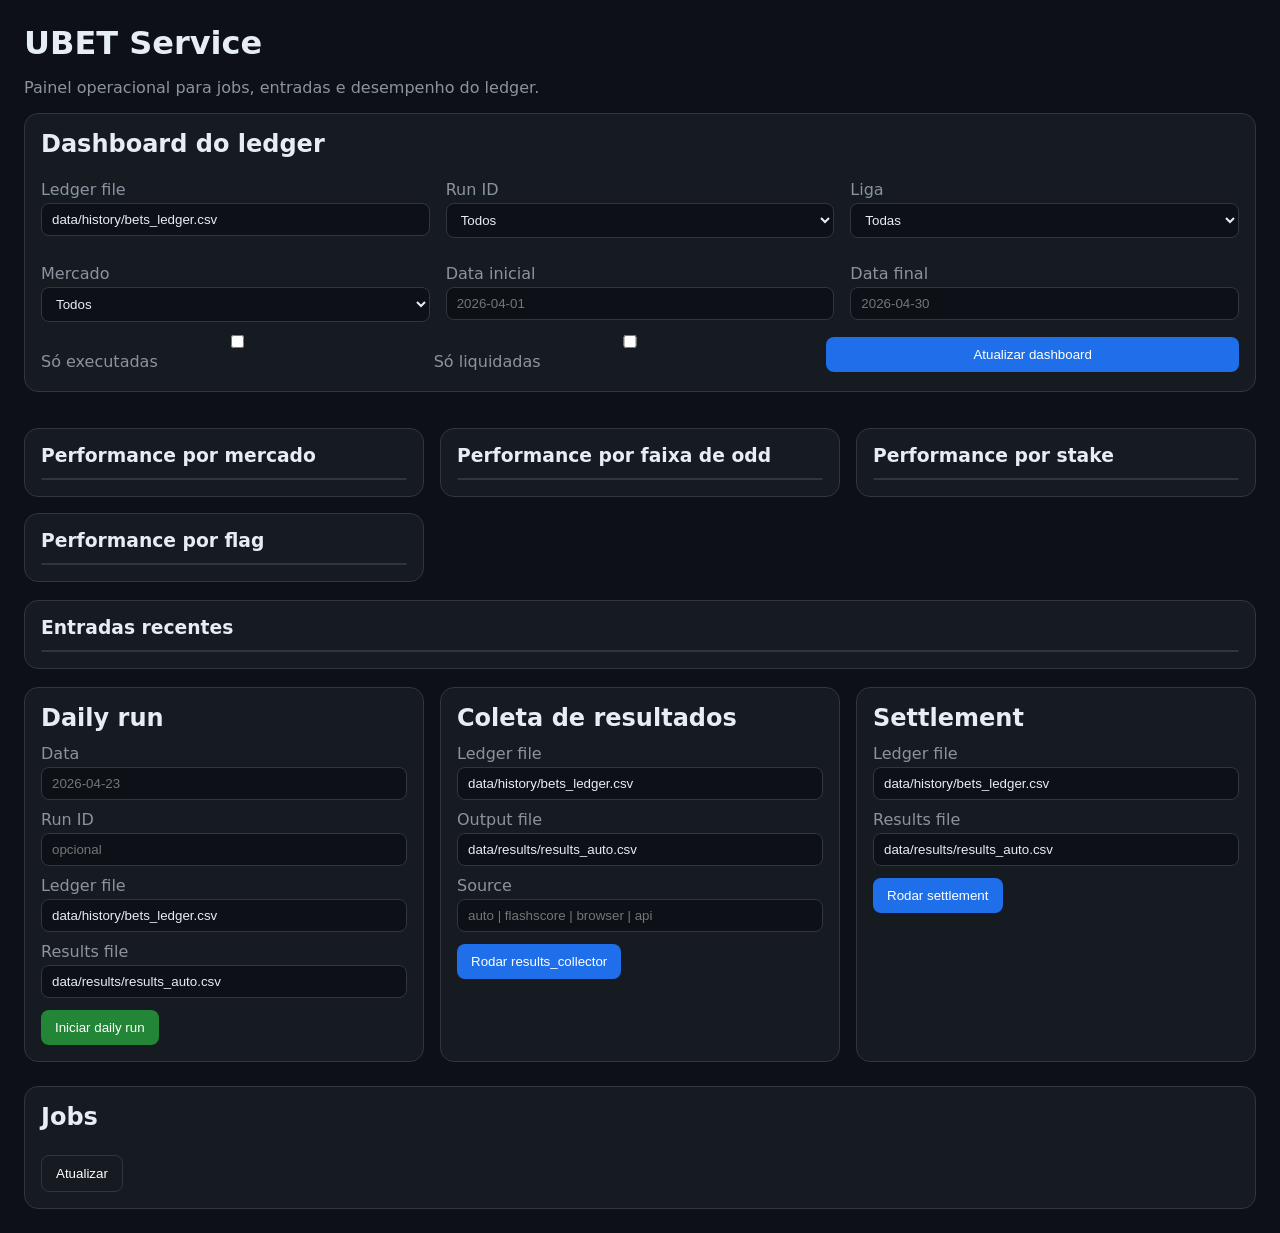
==== ubet_service/static/index.html @ ac3cf8a0 "Service and old filter monit try" ====
<!doctype html>
<html lang="pt-BR">
<head>
  <meta charset="utf-8" />
  <meta name="viewport" content="width=device-width, initial-scale=1" />
  <title>UBET Service</title>
  <style>
    :root {
      --bg: #0d1117;
      --card: #161b22;
      --muted: #8b949e;
      --line: #30363d;
      --text: #e6edf3;
      --green: #238636;
      --blue: #1f6feb;
      --yellow: #d29922;
      --red: #da3633;
    }
    * { box-sizing: border-box; }
    body { font-family: system-ui, sans-serif; margin: 24px; background: var(--bg); color: var(--text); }
    h1, h2, h3 { margin: 0 0 12px; }
    p, small, label { color: var(--muted); }
    .grid { display: grid; gap: 16px; grid-template-columns: repeat(auto-fit, minmax(300px, 1fr)); }
    .grid-4 { display: grid; gap: 12px; grid-template-columns: repeat(auto-fit, minmax(180px, 1fr)); }
    .card { background: var(--card); border: 1px solid var(--line); border-radius: 14px; padding: 16px; }
    .kpi { padding: 14px; border-radius: 12px; background: #11161d; border: 1px solid var(--line); }
    .kpi .label { font-size: 12px; color: var(--muted); text-transform: uppercase; letter-spacing: .04em; }
    .kpi .value { font-size: 28px; font-weight: 700; margin-top: 6px; }
    .kpi .sub { font-size: 12px; color: var(--muted); margin-top: 4px; }
    .section { margin-top: 18px; }
    label { display: block; margin: 10px 0 4px; }
    input, select { width: 100%; padding: 8px 10px; background: #0d1117; color: var(--text); border: 1px solid var(--line); border-radius: 8px; }
    button { margin-top: 12px; padding: 10px 14px; border-radius: 8px; border: none; background: var(--green); color: white; cursor: pointer; }
    button.secondary { background: var(--blue); }
    button.ghost { background: transparent; border: 1px solid var(--line); }
    .row { display: flex; gap: 8px; flex-wrap: wrap; align-items: center; }
    .row > * { flex: 1; min-width: 140px; }
    pre { white-space: pre-wrap; word-break: break-word; background: #0d1117; border: 1px solid var(--line); border-radius: 8px; padding: 12px; max-height: 360px; overflow: auto; }
    .jobs { margin-top: 24px; }
    .job { padding: 12px 0; border-bottom: 1px solid var(--line); }
    table { width: 100%; border-collapse: collapse; font-size: 14px; }
    th, td { border-bottom: 1px solid var(--line); padding: 8px; text-align: left; vertical-align: top; }
    th { color: var(--muted); font-weight: 600; position: sticky; top: 0; background: var(--card); }
    .table-wrap { max-height: 360px; overflow: auto; border: 1px solid var(--line); border-radius: 10px; }
    .pill { display: inline-block; padding: 2px 8px; border-radius: 999px; font-size: 12px; border: 1px solid var(--line); }
    .success { color: #3fb950; }
    .danger { color: #f85149; }
    .warning { color: #d29922; }
    .muted { color: var(--muted); }
  </style>
</head>
<body>
  <h1>UBET Service</h1>
  <p>Painel operacional para jobs, entradas e desempenho do ledger.</p>

  <div class="card">
    <h2>Dashboard do ledger</h2>
    <div class="grid">
      <div>
        <label>Ledger file</label>
        <input id="dash-ledger" value="data/history/bets_ledger.csv" />
      </div>
      <div>
        <label>Run ID</label>
        <select id="dash-run-id"><option value="">Todos</option></select>
      </div>
      <div>
        <label>Liga</label>
        <select id="dash-league"><option value="">Todas</option></select>
      </div>
      <div>
        <label>Mercado</label>
        <select id="dash-market"><option value="">Todos</option></select>
      </div>
      <div>
        <label>Data inicial</label>
        <input id="dash-date-from" placeholder="2026-04-01" />
      </div>
      <div>
        <label>Data final</label>
        <input id="dash-date-to" placeholder="2026-04-30" />
      </div>
    </div>
    <div class="row">
      <label><input type="checkbox" id="dash-only-executed" /> Só executadas</label>
      <label><input type="checkbox" id="dash-only-settled" /> Só liquidadas</label>
      <button class="secondary" onclick="refreshDashboard()">Atualizar dashboard</button>
    </div>
  </div>

  <div class="section grid-4" id="kpis"></div>

  <div class="section grid">
    <div class="card">
      <h3>Performance por mercado</h3>
      <div class="table-wrap"><table id="table-market"></table></div>
    </div>
    <div class="card">
      <h3>Performance por faixa de odd</h3>
      <div class="table-wrap"><table id="table-odd"></table></div>
    </div>
    <div class="card">
      <h3>Performance por stake</h3>
      <div class="table-wrap"><table id="table-stake"></table></div>
    </div>
    <div class="card">
      <h3>Performance por flag</h3>
      <div class="table-wrap"><table id="table-flag"></table></div>
    </div>
  </div>

  <div class="section card">
    <h3>Entradas recentes</h3>
    <div class="table-wrap"><table id="table-entries"></table></div>
  </div>

  <div class="section grid">
    <div class="card">
      <h2>Daily run</h2>
      <label>Data</label>
      <input id="daily-date" placeholder="2026-04-23" />
      <label>Run ID</label>
      <input id="daily-run-id" placeholder="opcional" />
      <label>Ledger file</label>
      <input id="daily-ledger" value="data/history/bets_ledger.csv" />
      <label>Results file</label>
      <input id="daily-results" value="data/results/results_auto.csv" />
      <button onclick="startDailyRun()">Iniciar daily run</button>
    </div>

    <div class="card">
      <h2>Coleta de resultados</h2>
      <label>Ledger file</label>
      <input id="results-ledger" value="data/history/bets_ledger.csv" />
      <label>Output file</label>
      <input id="results-output" value="data/results/results_auto.csv" />
      <label>Source</label>
      <input id="results-source" placeholder="auto | flashscore | browser | api" />
      <button class="secondary" onclick="startResults()">Rodar results_collector</button>
    </div>

    <div class="card">
      <h2>Settlement</h2>
      <label>Ledger file</label>
      <input id="settlement-ledger" value="data/history/bets_ledger.csv" />
      <label>Results file</label>
      <input id="settlement-results" value="data/results/results_auto.csv" />
      <button class="secondary" onclick="startSettlement()">Rodar settlement</button>
    </div>
  </div>

  <div class="jobs card">
    <h2>Jobs</h2>
    <button class="ghost" onclick="refreshJobs()">Atualizar</button>
    <div id="jobs"></div>
  </div>

  <script>
    function fmt(value, digits = 2) {
      if (value === null || value === undefined || value === '') return '-';
      const num = Number(value);
      return Number.isFinite(num) ? num.toFixed(digits) : value;
    }

    function getDashParams() {
      const params = new URLSearchParams();
      params.set('ledger_file', document.getElementById('dash-ledger').value);
      const runId = document.getElementById('dash-run-id').value;
      const league = document.getElementById('dash-league').value;
      const market = document.getElementById('dash-market').value;
      const dateFrom = document.getElementById('dash-date-from').value;
      const dateTo = document.getElementById('dash-date-to').value;
      if (runId) params.set('run_id', runId);
      if (league) params.set('league', league);
      if (market) params.set('market_type', market);
      if (dateFrom) params.set('date_from', dateFrom);
      if (dateTo) params.set('date_to', dateTo);
      if (document.getElementById('dash-only-executed').checked) params.set('only_executed', 'true');
      if (document.getElementById('dash-only-settled').checked) params.set('only_settled', 'true');
      return params;
    }

    async function postJson(url, payload) {
      const res = await fetch(url, {
        method: 'POST',
        headers: {'Content-Type': 'application/json'},
        body: JSON.stringify(payload)
      });
      const data = await res.json();
      if (!res.ok) {
        alert(data.detail || JSON.stringify(data));
        return null;
      }
      refreshJobs();
      return data;
    }

    function startDailyRun() {
      return postJson('/jobs/daily-run', {
        date: document.getElementById('daily-date').value || null,
        run_id: document.getElementById('daily-run-id').value || null,
        ledger_file: document.getElementById('daily-ledger').value,
        results_file: document.getElementById('daily-results').value
      });
    }

    function startResults() {
      return postJson('/jobs/results-collection', {
        ledger_file: document.getElementById('results-ledger').value,
        output_file: document.getElementById('results-output').value,
        source: document.getElementById('results-source').value || null,
        debug: true
      });
    }

    function startSettlement() {
      return postJson('/jobs/settlement', {
        ledger_file: document.getElementById('settlement-ledger').value,
        results_file: document.getElementById('settlement-results').value
      });
    }

    function renderKpis(summary, clv) {
      const cards = [
        ['Entradas totais', summary.total_entries, `${summary.open_entries} abertas / ${summary.settled_entries} liquidadas`],
        ['Unidades modelo', fmt(summary.model_units, 2), `Stake ${fmt(summary.model_stake, 2)}u | ROI ${fmt(summary.model_roi_percent, 2)}%`],
        ['Unidades reais', fmt(summary.real_units, 2), `Stake ${fmt(summary.real_stake, 2)}u | ROI ${fmt(summary.real_roi_percent, 2)}%`],
        ['Hit rate', `${fmt(summary.hit_rate_percent, 2)}%`, `Wins ${summary.wins} | Half wins ${summary.half_wins} | Losses ${summary.losses}`],
        ['Weighted hit', `${fmt(summary.weighted_hit_rate_percent, 2)}%`, `Push ${summary.pushes} | Half losses ${summary.half_losses}`],
        ['CLV médio', fmt(clv.avg_delta, 4), `${clv.count} picks | ${fmt(clv.positive_rate_percent, 2)}% positivo`],
        ['Executadas', summary.executed_entries, `${summary.executed_settled_entries} já liquidadas`],
        ['Yield modelo', `${fmt(summary.model_yield_percent, 2)}%`, 'Mesmo denominador do stake em unidades']
      ];
      document.getElementById('kpis').innerHTML = cards.map(([label, value, sub]) => `
        <div class="kpi">
          <div class="label">${label}</div>
          <div class="value">${value}</div>
          <div class="sub">${sub}</div>
        </div>
      `).join('');
    }

    function renderTable(tableId, rows, columns) {
      const root = document.getElementById(tableId);
      if (!rows || !rows.length) {
        root.innerHTML = '<tbody><tr><td class="muted">Sem dados</td></tr></tbody>';
        return;
      }
      const thead = `<thead><tr>${columns.map(c => `<th>${c.label}</th>`).join('')}</tr></thead>`;
      const tbody = `<tbody>${rows.map(row => `<tr>${columns.map(c => `<td>${c.format ? c.format(row[c.key], row) : (row[c.key] ?? '')}</td>`).join('')}</tr>`).join('')}</tbody>`;
      root.innerHTML = thead + tbody;
    }

    function renderEntries(rows) {
      const columns = [
        {key: 'created_at', label: 'Criada em'},
        {key: 'run_id', label: 'Run'},
        {key: 'league', label: 'Liga'},
        {key: 'match_name', label: 'Jogo'},
        {key: 'market_type', label: 'Mercado'},
        {key: 'selection_raw', label: 'Seleção'},
        {key: 'odd_entrada', label: 'Odd', format: v => fmt(v, 2)},
        {key: 'ev_percent', label: 'EV%', format: v => fmt(v, 2)},
        {key: 'stake_units', label: 'Stake', format: v => fmt(v, 2)},
        {key: 'bet_executed', label: 'Exec.'},
        {key: 'final_bet_status', label: 'Bet status'},
        {key: 'final_settlement_status', label: 'Settlement'},
        {key: 'result_units_model', label: 'U modelo', format: v => fmt(v, 2)},
        {key: 'risk_flags', label: 'Flags'}
      ];
      renderTable('table-entries', rows, columns);
    }

    async function refreshDashboard() {
      const params = getDashParams();
      const res = await fetch(`/dashboard/summary?${params.toString()}`);
      const data = await res.json();
      if (!res.ok) {
        alert(data.detail || JSON.stringify(data));
        return;
      }

      hydrateFilters(data.filters);
      renderKpis(data.summary, data.clv);
      renderTable('table-market', data.breakdowns.by_market, [
        {key: 'bucket', label: 'Mercado'},
        {key: 'picks', label: 'Picks'},
        {key: 'stake', label: 'Stake', format: v => fmt(v, 2)},
        {key: 'units_model', label: 'Units', format: v => fmt(v, 2)},
        {key: 'roi_model_percent', label: 'ROI%', format: v => fmt(v, 2)},
        {key: 'avg_odd', label: 'Odd média', format: v => fmt(v, 2)}
      ]);
      renderTable('table-odd', data.breakdowns.by_odd_bucket, [
        {key: 'bucket', label: 'Faixa'},
        {key: 'picks', label: 'Picks'},
        {key: 'units_model', label: 'Units', format: v => fmt(v, 2)},
        {key: 'roi_model_percent', label: 'ROI%', format: v => fmt(v, 2)}
      ]);
      renderTable('table-stake', data.breakdowns.by_stake_bucket, [
        {key: 'bucket', label: 'Faixa'},
        {key: 'picks', label: 'Picks'},
        {key: 'units_model', label: 'Units', format: v => fmt(v, 2)},
        {key: 'roi_model_percent', label: 'ROI%', format: v => fmt(v, 2)}
      ]);
      renderTable('table-flag', data.breakdowns.by_flag, [
        {key: 'bucket', label: 'Flag'},
        {key: 'picks', label: 'Picks'},
        {key: 'units_model', label: 'Units', format: v => fmt(v, 2)},
        {key: 'roi_model_percent', label: 'ROI%', format: v => fmt(v, 2)}
      ]);
      renderEntries(data.entries);
    }

    function hydrateFilters(filters) {
      const configs = [
        ['dash-run-id', filters.available_runs || [], 'Todos'],
        ['dash-league', filters.available_leagues || [], 'Todas'],
        ['dash-market', filters.available_markets || [], 'Todos']
      ];
      for (const [id, values, emptyLabel] of configs) {
        const select = document.getElementById(id);
        const current = select.value;
        select.innerHTML = `<option value="">${emptyLabel}</option>` + values.map(v => `<option value="${v}">${v}</option>`).join('');
        if (values.includes(current)) select.value = current;
      }
    }

    async function refreshJobs() {
      const res = await fetch('/jobs?limit=20');
      const data = await res.json();
      const root = document.getElementById('jobs');
      root.innerHTML = '';
      for (const job of data.items) {
        const div = document.createElement('div');
        div.className = 'job';
        const phases = (job.phases || []).map(p => `${p.name}: ${p.status}`).join(' | ');
        div.innerHTML = `
          <strong>${job.title}</strong> <small>${job.id}</small><br>
          <small>${job.status}</small><br>
          <small>${phases}</small><br>
          <button onclick="showLogs('${job.id}')">ver logs</button>
          <button class="ghost" onclick="cancelJob('${job.id}')">cancelar</button>
          <pre id="log-${job.id}" style="display:none"></pre>
        `;
        root.appendChild(div);
      }
    }

    async function showLogs(jobId) {
      const res = await fetch(`/jobs/${jobId}/logs?lines=120`);
      const text = await res.text();
      const el = document.getElementById(`log-${jobId}`);
      el.style.display = 'block';
      el.textContent = text;
    }

    async function cancelJob(jobId) {
      await fetch(`/jobs/${jobId}/cancel`, {method: 'POST'});
      refreshJobs();
    }

    refreshDashboard();
    refreshJobs();
    setInterval(refreshJobs, 5000);
  </script>
</body>
</html>
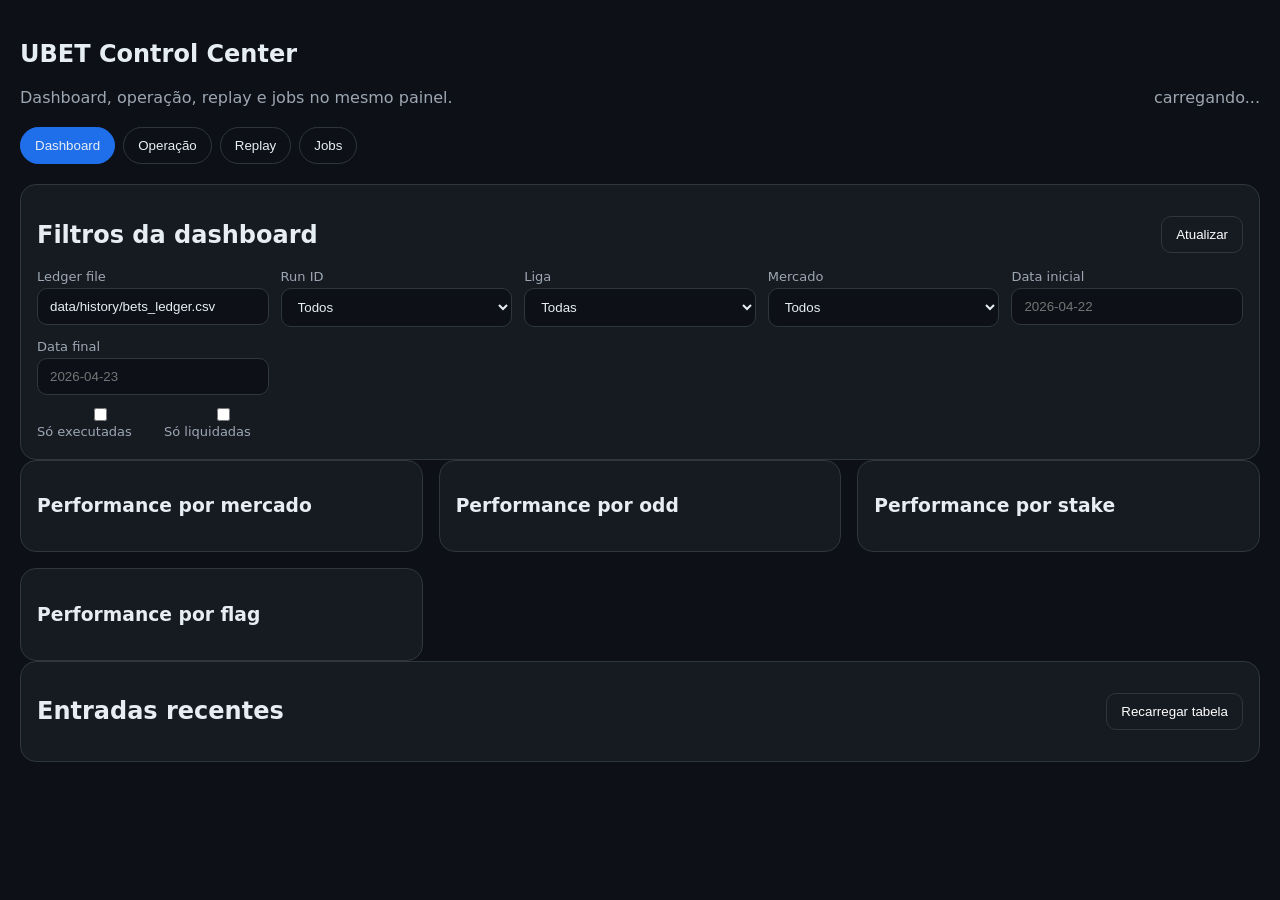
==== commit 4779ecc1: "Checkpoint" ====
--- a/ubet_service/static/index.html
+++ b/ubet_service/static/index.html
@@ -3,365 +3,436 @@
 <head>
   <meta charset="utf-8" />
   <meta name="viewport" content="width=device-width, initial-scale=1" />
-  <title>UBET Service</title>
+  <title>UBET Control Center</title>
   <style>
     :root {
-      --bg: #0d1117;
-      --card: #161b22;
-      --muted: #8b949e;
-      --line: #30363d;
-      --text: #e6edf3;
-      --green: #238636;
-      --blue: #1f6feb;
-      --yellow: #d29922;
-      --red: #da3633;
+      --bg:#0d1117; --panel:#161b22; --border:#30363d; --text:#e6edf3; --muted:#9da7b3;
+      --green:#238636; --blue:#1f6feb; --amber:#d29922; --danger:#da3633;
     }
-    * { box-sizing: border-box; }
-    body { font-family: system-ui, sans-serif; margin: 24px; background: var(--bg); color: var(--text); }
-    h1, h2, h3 { margin: 0 0 12px; }
-    p, small, label { color: var(--muted); }
-    .grid { display: grid; gap: 16px; grid-template-columns: repeat(auto-fit, minmax(300px, 1fr)); }
-    .grid-4 { display: grid; gap: 12px; grid-template-columns: repeat(auto-fit, minmax(180px, 1fr)); }
-    .card { background: var(--card); border: 1px solid var(--line); border-radius: 14px; padding: 16px; }
-    .kpi { padding: 14px; border-radius: 12px; background: #11161d; border: 1px solid var(--line); }
-    .kpi .label { font-size: 12px; color: var(--muted); text-transform: uppercase; letter-spacing: .04em; }
-    .kpi .value { font-size: 28px; font-weight: 700; margin-top: 6px; }
-    .kpi .sub { font-size: 12px; color: var(--muted); margin-top: 4px; }
-    .section { margin-top: 18px; }
-    label { display: block; margin: 10px 0 4px; }
-    input, select { width: 100%; padding: 8px 10px; background: #0d1117; color: var(--text); border: 1px solid var(--line); border-radius: 8px; }
-    button { margin-top: 12px; padding: 10px 14px; border-radius: 8px; border: none; background: var(--green); color: white; cursor: pointer; }
-    button.secondary { background: var(--blue); }
-    button.ghost { background: transparent; border: 1px solid var(--line); }
-    .row { display: flex; gap: 8px; flex-wrap: wrap; align-items: center; }
-    .row > * { flex: 1; min-width: 140px; }
-    pre { white-space: pre-wrap; word-break: break-word; background: #0d1117; border: 1px solid var(--line); border-radius: 8px; padding: 12px; max-height: 360px; overflow: auto; }
-    .jobs { margin-top: 24px; }
-    .job { padding: 12px 0; border-bottom: 1px solid var(--line); }
-    table { width: 100%; border-collapse: collapse; font-size: 14px; }
-    th, td { border-bottom: 1px solid var(--line); padding: 8px; text-align: left; vertical-align: top; }
-    th { color: var(--muted); font-weight: 600; position: sticky; top: 0; background: var(--card); }
-    .table-wrap { max-height: 360px; overflow: auto; border: 1px solid var(--line); border-radius: 10px; }
-    .pill { display: inline-block; padding: 2px 8px; border-radius: 999px; font-size: 12px; border: 1px solid var(--line); }
-    .success { color: #3fb950; }
-    .danger { color: #f85149; }
-    .warning { color: #d29922; }
-    .muted { color: var(--muted); }
+    * { box-sizing:border-box; }
+    body { margin:0; font-family:system-ui,sans-serif; background:var(--bg); color:var(--text); }
+    .wrap { padding:20px; display:grid; gap:20px; }
+    .hero { display:flex; justify-content:space-between; align-items:end; gap:12px; flex-wrap:wrap; }
+    .hero p { margin:.35rem 0 0; color:var(--muted); }
+    .tabs { display:flex; gap:8px; flex-wrap:wrap; }
+    .tab-btn { background:transparent; color:var(--text); border:1px solid var(--border); padding:10px 14px; border-radius:999px; cursor:pointer; }
+    .tab-btn.active { background:var(--blue); border-color:var(--blue); }
+    .tab { display:none; }
+    .tab.active { display:block; }
+    .grid { display:grid; gap:16px; grid-template-columns:repeat(auto-fit,minmax(320px,1fr)); }
+    .card { background:var(--panel); border:1px solid var(--border); border-radius:16px; padding:16px; }
+    .kpis { display:grid; gap:12px; grid-template-columns:repeat(auto-fit,minmax(160px,1fr)); }
+    .kpi { background:rgba(255,255,255,0.02); border:1px solid var(--border); border-radius:14px; padding:12px; }
+    .kpi .label { color:var(--muted); font-size:12px; }
+    .kpi .value { font-size:24px; font-weight:700; margin-top:6px; }
+    .row { display:grid; gap:12px; grid-template-columns:repeat(auto-fit,minmax(200px,1fr)); }
+    label { display:block; font-size:13px; color:var(--muted); margin-bottom:4px; }
+    input, select, textarea { width:100%; background:var(--bg); color:var(--text); border:1px solid var(--border); border-radius:10px; padding:10px 12px; }
+    textarea { min-height:84px; resize:vertical; }
+    button { border:none; cursor:pointer; border-radius:10px; padding:10px 14px; color:#fff; background:var(--blue); }
+    button.green { background:var(--green); }
+    button.amber { background:var(--amber); color:#111; }
+    button.ghost { background:transparent; border:1px solid var(--border); }
+    button.danger { background:var(--danger); }
+    .inline { display:flex; gap:8px; flex-wrap:wrap; align-items:center; }
+    .muted { color:var(--muted); }
+    .pill { display:inline-block; padding:4px 8px; border-radius:999px; border:1px solid var(--border); font-size:12px; }
+    pre { white-space:pre-wrap; word-break:break-word; max-height:360px; overflow:auto; background:var(--bg); border:1px solid var(--border); border-radius:10px; padding:12px; }
+    table { width:100%; border-collapse:collapse; font-size:14px; }
+    th, td { padding:8px; border-bottom:1px solid var(--border); text-align:left; vertical-align:top; }
+    th { color:var(--muted); font-weight:600; }
+    .table-wrap { overflow:auto; max-height:420px; }
+    .job { border-top:1px solid var(--border); padding:12px 0; }
+    .ok { color:#3fb950; } .bad { color:#ff7b72; } .warn { color:#d29922; }
+    .section-title { display:flex; align-items:center; justify-content:space-between; gap:8px; }
   </style>
 </head>
 <body>
-  <h1>UBET Service</h1>
-  <p>Painel operacional para jobs, entradas e desempenho do ledger.</p>
-
-  <div class="card">
-    <h2>Dashboard do ledger</h2>
-    <div class="grid">
+  <div class="wrap">
+    <section class="hero">
       <div>
-        <label>Ledger file</label>
-        <input id="dash-ledger" value="data/history/bets_ledger.csv" />
-      </div>
-      <div>
-        <label>Run ID</label>
-        <select id="dash-run-id"><option value="">Todos</option></select>
-      </div>
-      <div>
-        <label>Liga</label>
-        <select id="dash-league"><option value="">Todas</option></select>
-      </div>
-      <div>
-        <label>Mercado</label>
-        <select id="dash-market"><option value="">Todos</option></select>
-      </div>
-      <div>
-        <label>Data inicial</label>
-        <input id="dash-date-from" placeholder="2026-04-01" />
-      </div>
-      <div>
-        <label>Data final</label>
-        <input id="dash-date-to" placeholder="2026-04-30" />
-      </div>
+        <h1>UBET Control Center</h1>
+        <p>Dashboard, operação, replay e jobs no mesmo painel.</p>
+      </div>
+      <div class="inline muted">
+        <span id="healthText">carregando...</span>
+      </div>
+    </section>
+
+    <div class="tabs">
+      <button class="tab-btn active" data-tab="dashboard">Dashboard</button>
+      <button class="tab-btn" data-tab="operacao">Operação</button>
+      <button class="tab-btn" data-tab="replay">Replay</button>
+      <button class="tab-btn" data-tab="jobs">Jobs</button>
     </div>
-    <div class="row">
-      <label><input type="checkbox" id="dash-only-executed" /> Só executadas</label>
-      <label><input type="checkbox" id="dash-only-settled" /> Só liquidadas</label>
-      <button class="secondary" onclick="refreshDashboard()">Atualizar dashboard</button>
-    </div>
+
+    <section id="tab-dashboard" class="tab active">
+      <div class="card">
+        <div class="section-title">
+          <h2>Filtros da dashboard</h2>
+          <button class="ghost" onclick="loadDashboard()">Atualizar</button>
+        </div>
+        <div class="row">
+          <div><label>Ledger file</label><input id="dashLedger" value="data/history/bets_ledger.csv"></div>
+          <div><label>Run ID</label><select id="dashRun"><option value="">Todos</option></select></div>
+          <div><label>Liga</label><select id="dashLeague"><option value="">Todas</option></select></div>
+          <div><label>Mercado</label><select id="dashMarket"><option value="">Todos</option></select></div>
+          <div><label>Data inicial</label><input id="dashDateFrom" placeholder="2026-04-22"></div>
+          <div><label>Data final</label><input id="dashDateTo" placeholder="2026-04-23"></div>
+        </div>
+        <div class="inline" style="margin-top:10px;">
+          <label><input type="checkbox" id="dashExecuted"> Só executadas</label>
+          <label><input type="checkbox" id="dashSettled"> Só liquidadas</label>
+        </div>
+      </div>
+
+      <div class="kpis" id="kpiGrid"></div>
+
+      <div class="grid">
+        <div class="card">
+          <h3>Performance por mercado</h3>
+          <div class="table-wrap"><table id="tableMarket"></table></div>
+        </div>
+        <div class="card">
+          <h3>Performance por odd</h3>
+          <div class="table-wrap"><table id="tableOdd"></table></div>
+        </div>
+        <div class="card">
+          <h3>Performance por stake</h3>
+          <div class="table-wrap"><table id="tableStake"></table></div>
+        </div>
+        <div class="card">
+          <h3>Performance por flag</h3>
+          <div class="table-wrap"><table id="tableFlag"></table></div>
+        </div>
+      </div>
+
+      <div class="card">
+        <div class="section-title">
+          <h2>Entradas recentes</h2>
+          <button class="ghost" onclick="loadEntries()">Recarregar tabela</button>
+        </div>
+        <div class="table-wrap"><table id="tableEntries"></table></div>
+      </div>
+    </section>
+
+    <section id="tab-operacao" class="tab">
+      <div class="grid">
+        <div class="card">
+          <h2>Análise</h2>
+          <div class="row">
+            <div><label>Modo</label><select id="analysisMode"><option value="full">full</option><option value="legacy">legacy</option></select></div>
+            <div><label>Data</label><input id="analysisDate" placeholder="2026-04-23"></div>
+            <div><label>Ledger file</label><input id="analysisLedger" value="data/history/bets_ledger.csv"></div>
+            <div><label>Config</label><select id="analysisConfig"></select></div>
+          </div>
+          <div class="inline" style="margin-top:10px;">
+            <label><input type="checkbox" id="analysisDebug"> debug</label>
+            <label><input type="checkbox" id="analysisDryRun"> dry-run</label>
+          </div>
+          <button class="green" onclick="submitAnalysis()">Rodar análise</button>
+        </div>
+
+        <div class="card">
+          <h2>Daily run</h2>
+          <div class="row">
+            <div><label>Data</label><input id="dailyDate" placeholder="2026-04-23"></div>
+            <div><label>Ledger file</label><input id="dailyLedger" value="data/history/bets_ledger.csv"></div>
+            <div><label>Results file</label><input id="dailyResults" value="data/results/results_auto.csv"></div>
+            <div><label>Config</label><select id="dailyConfig"></select></div>
+          </div>
+          <div class="inline" style="margin-top:10px;">
+            <label><input type="checkbox" id="dailyDebug"> debug</label>
+            <label><input type="checkbox" id="skipResults"> pular results</label>
+            <label><input type="checkbox" id="skipSettlement"> pular settlement</label>
+          </div>
+          <button onclick="submitDailyRun()">Rodar daily run</button>
+        </div>
+      </div>
+      <div class="card"><pre id="actionResult">Sem ações ainda.</pre></div>
+    </section>
+
+    <section id="tab-replay" class="tab">
+      <div class="card">
+        <h2>Replay / calibração</h2>
+        <div class="row">
+          <div><label>Source run dir</label><input id="replaySourceRun" value="data/runs/2026-04-22/run_20260422_235000"></div>
+          <div><label>Config 1</label><select id="replayConfig1"></select></div>
+          <div><label>Config 2</label><select id="replayConfig2"></select></div>
+          <div><label>Config 3</label><select id="replayConfig3"></select></div>
+        </div>
+        <button class="amber" onclick="submitReplay()">Rodar replay</button>
+      </div>
+      <div class="card">
+        <h3>Presets disponíveis</h3>
+        <div id="configList" class="grid"></div>
+      </div>
+    </section>
+
+    <section id="tab-jobs" class="tab">
+      <div class="grid">
+        <div class="card">
+          <div class="section-title">
+            <h2>Jobs</h2>
+            <button class="ghost" onclick="loadJobs()">Atualizar</button>
+          </div>
+          <div id="jobsList"></div>
+        </div>
+        <div class="card">
+          <h2>Logs</h2>
+          <pre id="jobLogs">Selecione um job.</pre>
+        </div>
+      </div>
+    </section>
   </div>
 
-  <div class="section grid-4" id="kpis"></div>
-
-  <div class="section grid">
-    <div class="card">
-      <h3>Performance por mercado</h3>
-      <div class="table-wrap"><table id="table-market"></table></div>
-    </div>
-    <div class="card">
-      <h3>Performance por faixa de odd</h3>
-      <div class="table-wrap"><table id="table-odd"></table></div>
-    </div>
-    <div class="card">
-      <h3>Performance por stake</h3>
-      <div class="table-wrap"><table id="table-stake"></table></div>
-    </div>
-    <div class="card">
-      <h3>Performance por flag</h3>
-      <div class="table-wrap"><table id="table-flag"></table></div>
-    </div>
-  </div>
-
-  <div class="section card">
-    <h3>Entradas recentes</h3>
-    <div class="table-wrap"><table id="table-entries"></table></div>
-  </div>
-
-  <div class="section grid">
-    <div class="card">
-      <h2>Daily run</h2>
-      <label>Data</label>
-      <input id="daily-date" placeholder="2026-04-23" />
-      <label>Run ID</label>
-      <input id="daily-run-id" placeholder="opcional" />
-      <label>Ledger file</label>
-      <input id="daily-ledger" value="data/history/bets_ledger.csv" />
-      <label>Results file</label>
-      <input id="daily-results" value="data/results/results_auto.csv" />
-      <button onclick="startDailyRun()">Iniciar daily run</button>
-    </div>
-
-    <div class="card">
-      <h2>Coleta de resultados</h2>
-      <label>Ledger file</label>
-      <input id="results-ledger" value="data/history/bets_ledger.csv" />
-      <label>Output file</label>
-      <input id="results-output" value="data/results/results_auto.csv" />
-      <label>Source</label>
-      <input id="results-source" placeholder="auto | flashscore | browser | api" />
-      <button class="secondary" onclick="startResults()">Rodar results_collector</button>
-    </div>
-
-    <div class="card">
-      <h2>Settlement</h2>
-      <label>Ledger file</label>
-      <input id="settlement-ledger" value="data/history/bets_ledger.csv" />
-      <label>Results file</label>
-      <input id="settlement-results" value="data/results/results_auto.csv" />
-      <button class="secondary" onclick="startSettlement()">Rodar settlement</button>
-    </div>
-  </div>
-
-  <div class="jobs card">
-    <h2>Jobs</h2>
-    <button class="ghost" onclick="refreshJobs()">Atualizar</button>
-    <div id="jobs"></div>
-  </div>
-
-  <script>
-    function fmt(value, digits = 2) {
-      if (value === null || value === undefined || value === '') return '-';
-      const num = Number(value);
-      return Number.isFinite(num) ? num.toFixed(digits) : value;
-    }
-
-    function getDashParams() {
-      const params = new URLSearchParams();
-      params.set('ledger_file', document.getElementById('dash-ledger').value);
-      const runId = document.getElementById('dash-run-id').value;
-      const league = document.getElementById('dash-league').value;
-      const market = document.getElementById('dash-market').value;
-      const dateFrom = document.getElementById('dash-date-from').value;
-      const dateTo = document.getElementById('dash-date-to').value;
-      if (runId) params.set('run_id', runId);
-      if (league) params.set('league', league);
-      if (market) params.set('market_type', market);
-      if (dateFrom) params.set('date_from', dateFrom);
-      if (dateTo) params.set('date_to', dateTo);
-      if (document.getElementById('dash-only-executed').checked) params.set('only_executed', 'true');
-      if (document.getElementById('dash-only-settled').checked) params.set('only_settled', 'true');
-      return params;
-    }
-
-    async function postJson(url, payload) {
-      const res = await fetch(url, {
-        method: 'POST',
-        headers: {'Content-Type': 'application/json'},
-        body: JSON.stringify(payload)
-      });
-      const data = await res.json();
-      if (!res.ok) {
-        alert(data.detail || JSON.stringify(data));
-        return null;
-      }
-      refreshJobs();
-      return data;
-    }
-
-    function startDailyRun() {
-      return postJson('/jobs/daily-run', {
-        date: document.getElementById('daily-date').value || null,
-        run_id: document.getElementById('daily-run-id').value || null,
-        ledger_file: document.getElementById('daily-ledger').value,
-        results_file: document.getElementById('daily-results').value
-      });
-    }
-
-    function startResults() {
-      return postJson('/jobs/results-collection', {
-        ledger_file: document.getElementById('results-ledger').value,
-        output_file: document.getElementById('results-output').value,
-        source: document.getElementById('results-source').value || null,
-        debug: true
-      });
-    }
-
-    function startSettlement() {
-      return postJson('/jobs/settlement', {
-        ledger_file: document.getElementById('settlement-ledger').value,
-        results_file: document.getElementById('settlement-results').value
-      });
-    }
-
-    function renderKpis(summary, clv) {
-      const cards = [
-        ['Entradas totais', summary.total_entries, `${summary.open_entries} abertas / ${summary.settled_entries} liquidadas`],
-        ['Unidades modelo', fmt(summary.model_units, 2), `Stake ${fmt(summary.model_stake, 2)}u | ROI ${fmt(summary.model_roi_percent, 2)}%`],
-        ['Unidades reais', fmt(summary.real_units, 2), `Stake ${fmt(summary.real_stake, 2)}u | ROI ${fmt(summary.real_roi_percent, 2)}%`],
-        ['Hit rate', `${fmt(summary.hit_rate_percent, 2)}%`, `Wins ${summary.wins} | Half wins ${summary.half_wins} | Losses ${summary.losses}`],
-        ['Weighted hit', `${fmt(summary.weighted_hit_rate_percent, 2)}%`, `Push ${summary.pushes} | Half losses ${summary.half_losses}`],
-        ['CLV médio', fmt(clv.avg_delta, 4), `${clv.count} picks | ${fmt(clv.positive_rate_percent, 2)}% positivo`],
-        ['Executadas', summary.executed_entries, `${summary.executed_settled_entries} já liquidadas`],
-        ['Yield modelo', `${fmt(summary.model_yield_percent, 2)}%`, 'Mesmo denominador do stake em unidades']
-      ];
-      document.getElementById('kpis').innerHTML = cards.map(([label, value, sub]) => `
-        <div class="kpi">
-          <div class="label">${label}</div>
-          <div class="value">${value}</div>
-          <div class="sub">${sub}</div>
-        </div>
-      `).join('');
-    }
-
-    function renderTable(tableId, rows, columns) {
-      const root = document.getElementById(tableId);
-      if (!rows || !rows.length) {
-        root.innerHTML = '<tbody><tr><td class="muted">Sem dados</td></tr></tbody>';
-        return;
-      }
-      const thead = `<thead><tr>${columns.map(c => `<th>${c.label}</th>`).join('')}</tr></thead>`;
-      const tbody = `<tbody>${rows.map(row => `<tr>${columns.map(c => `<td>${c.format ? c.format(row[c.key], row) : (row[c.key] ?? '')}</td>`).join('')}</tr>`).join('')}</tbody>`;
-      root.innerHTML = thead + tbody;
-    }
-
-    function renderEntries(rows) {
-      const columns = [
-        {key: 'created_at', label: 'Criada em'},
-        {key: 'run_id', label: 'Run'},
-        {key: 'league', label: 'Liga'},
-        {key: 'match_name', label: 'Jogo'},
-        {key: 'market_type', label: 'Mercado'},
-        {key: 'selection_raw', label: 'Seleção'},
-        {key: 'odd_entrada', label: 'Odd', format: v => fmt(v, 2)},
-        {key: 'ev_percent', label: 'EV%', format: v => fmt(v, 2)},
-        {key: 'stake_units', label: 'Stake', format: v => fmt(v, 2)},
-        {key: 'bet_executed', label: 'Exec.'},
-        {key: 'final_bet_status', label: 'Bet status'},
-        {key: 'final_settlement_status', label: 'Settlement'},
-        {key: 'result_units_model', label: 'U modelo', format: v => fmt(v, 2)},
-        {key: 'risk_flags', label: 'Flags'}
-      ];
-      renderTable('table-entries', rows, columns);
-    }
-
-    async function refreshDashboard() {
-      const params = getDashParams();
-      const res = await fetch(`/dashboard/summary?${params.toString()}`);
-      const data = await res.json();
-      if (!res.ok) {
-        alert(data.detail || JSON.stringify(data));
-        return;
-      }
-
-      hydrateFilters(data.filters);
-      renderKpis(data.summary, data.clv);
-      renderTable('table-market', data.breakdowns.by_market, [
-        {key: 'bucket', label: 'Mercado'},
-        {key: 'picks', label: 'Picks'},
-        {key: 'stake', label: 'Stake', format: v => fmt(v, 2)},
-        {key: 'units_model', label: 'Units', format: v => fmt(v, 2)},
-        {key: 'roi_model_percent', label: 'ROI%', format: v => fmt(v, 2)},
-        {key: 'avg_odd', label: 'Odd média', format: v => fmt(v, 2)}
-      ]);
-      renderTable('table-odd', data.breakdowns.by_odd_bucket, [
-        {key: 'bucket', label: 'Faixa'},
-        {key: 'picks', label: 'Picks'},
-        {key: 'units_model', label: 'Units', format: v => fmt(v, 2)},
-        {key: 'roi_model_percent', label: 'ROI%', format: v => fmt(v, 2)}
-      ]);
-      renderTable('table-stake', data.breakdowns.by_stake_bucket, [
-        {key: 'bucket', label: 'Faixa'},
-        {key: 'picks', label: 'Picks'},
-        {key: 'units_model', label: 'Units', format: v => fmt(v, 2)},
-        {key: 'roi_model_percent', label: 'ROI%', format: v => fmt(v, 2)}
-      ]);
-      renderTable('table-flag', data.breakdowns.by_flag, [
-        {key: 'bucket', label: 'Flag'},
-        {key: 'picks', label: 'Picks'},
-        {key: 'units_model', label: 'Units', format: v => fmt(v, 2)},
-        {key: 'roi_model_percent', label: 'ROI%', format: v => fmt(v, 2)}
-      ]);
-      renderEntries(data.entries);
-    }
-
-    function hydrateFilters(filters) {
-      const configs = [
-        ['dash-run-id', filters.available_runs || [], 'Todos'],
-        ['dash-league', filters.available_leagues || [], 'Todas'],
-        ['dash-market', filters.available_markets || [], 'Todos']
-      ];
-      for (const [id, values, emptyLabel] of configs) {
-        const select = document.getElementById(id);
-        const current = select.value;
-        select.innerHTML = `<option value="">${emptyLabel}</option>` + values.map(v => `<option value="${v}">${v}</option>`).join('');
-        if (values.includes(current)) select.value = current;
-      }
-    }
-
-    async function refreshJobs() {
-      const res = await fetch('/jobs?limit=20');
-      const data = await res.json();
-      const root = document.getElementById('jobs');
-      root.innerHTML = '';
-      for (const job of data.items) {
-        const div = document.createElement('div');
-        div.className = 'job';
-        const phases = (job.phases || []).map(p => `${p.name}: ${p.status}`).join(' | ');
-        div.innerHTML = `
-          <strong>${job.title}</strong> <small>${job.id}</small><br>
-          <small>${job.status}</small><br>
-          <small>${phases}</small><br>
-          <button onclick="showLogs('${job.id}')">ver logs</button>
-          <button class="ghost" onclick="cancelJob('${job.id}')">cancelar</button>
-          <pre id="log-${job.id}" style="display:none"></pre>
-        `;
-        root.appendChild(div);
-      }
-    }
-
-    async function showLogs(jobId) {
-      const res = await fetch(`/jobs/${jobId}/logs?lines=120`);
-      const text = await res.text();
-      const el = document.getElementById(`log-${jobId}`);
-      el.style.display = 'block';
-      el.textContent = text;
-    }
-
-    async function cancelJob(jobId) {
-      await fetch(`/jobs/${jobId}/cancel`, {method: 'POST'});
-      refreshJobs();
-    }
-
-    refreshDashboard();
-    refreshJobs();
-    setInterval(refreshJobs, 5000);
-  </script>
+<script>
+const state = { configs: [], jobs: [], dashboard: null };
+
+function qs(params) {
+  const url = new URLSearchParams();
+  Object.entries(params).forEach(([k,v]) => {
+    if (v === '' || v === null || v === undefined) return;
+    url.set(k, v);
+  });
+  return url.toString();
+}
+
+async function api(path, options = {}) {
+  const res = await fetch(path, options);
+  const text = await res.text();
+  let payload;
+  try { payload = text ? JSON.parse(text) : {}; } catch { payload = text; }
+  if (!res.ok) {
+    const detail = typeof payload === 'object' ? (payload.detail || JSON.stringify(payload)) : payload;
+    throw new Error(detail || `HTTP ${res.status}`);
+  }
+  return payload;
+}
+
+function bindTabs() {
+  document.querySelectorAll('.tab-btn').forEach(btn => {
+    btn.onclick = () => {
+      document.querySelectorAll('.tab-btn').forEach(x => x.classList.remove('active'));
+      document.querySelectorAll('.tab').forEach(x => x.classList.remove('active'));
+      btn.classList.add('active');
+      document.getElementById(`tab-${btn.dataset.tab}`).classList.add('active');
+    };
+  });
+}
+
+function fillConfigSelect(id, preferred = 'legacy_v2') {
+  const el = document.getElementById(id);
+  el.innerHTML = '';
+  state.configs.forEach(cfg => {
+    const opt = document.createElement('option');
+    opt.value = cfg.name;
+    opt.textContent = `${cfg.label} (${cfg.name})`;
+    if (cfg.name === preferred) opt.selected = true;
+    el.appendChild(opt);
+  });
+}
+
+function renderConfigCards() {
+  const root = document.getElementById('configList');
+  root.innerHTML = '';
+  state.configs.forEach(cfg => {
+    const div = document.createElement('div');
+    div.className = 'card';
+    div.innerHTML = `<strong>${cfg.label}</strong><div class="muted">${cfg.name}</div><div class="muted">${cfg.description || ''}</div><div class="pill">${cfg.fingerprint || 'sem fingerprint'}</div>`;
+    root.appendChild(div);
+  });
+}
+
+function renderTable(id, rows, cols) {
+  const el = document.getElementById(id);
+  if (!rows || !rows.length) {
+    el.innerHTML = '<tr><td class="muted">Sem dados.</td></tr>';
+    return;
+  }
+  const head = `<tr>${cols.map(c => `<th>${c.label}</th>`).join('')}</tr>`;
+  const body = rows.map(row => `<tr>${cols.map(c => `<td>${row[c.key] ?? ''}</td>`).join('')}</tr>`).join('');
+  el.innerHTML = `<thead>${head}</thead><tbody>${body}</tbody>`;
+}
+
+function renderKpis(summary, clv) {
+  const items = [
+    ['Entradas', summary.total_entries], ['Abertas', summary.open_entries], ['Liquidadas', summary.settled_entries],
+    ['Executadas', summary.executed_entries], ['Unid. modelo', summary.model_units], ['ROI modelo %', summary.model_roi_percent],
+    ['Unid. real', summary.real_units], ['ROI real %', summary.real_roi_percent], ['Hit rate %', summary.hit_rate_percent],
+    ['Weighted HR %', summary.weighted_hit_rate_percent], ['Wins', summary.wins], ['Losses', summary.losses],
+    ['Half wins', summary.half_wins], ['Half losses', summary.half_losses], ['CLV médio', clv.avg_delta], ['CLV + %', clv.positive_rate_percent]
+  ];
+  document.getElementById('kpiGrid').innerHTML = items.map(([label, value]) => `
+    <div class="kpi"><div class="label">${label}</div><div class="value">${value ?? 0}</div></div>
+  `).join('');
+}
+
+async function loadConfigs() {
+  state.configs = await api('/configs');
+  ['analysisConfig','dailyConfig','replayConfig1','replayConfig2','replayConfig3'].forEach(id => fillConfigSelect(id));
+  if (document.getElementById('replayConfig2').options.length > 1) document.getElementById('replayConfig2').selectedIndex = 1;
+  if (document.getElementById('replayConfig3').options.length > 2) document.getElementById('replayConfig3').selectedIndex = 2;
+  renderConfigCards();
+}
+
+function dashboardParams() {
+  return {
+    ledger_file: document.getElementById('dashLedger').value,
+    run_id: document.getElementById('dashRun').value,
+    league: document.getElementById('dashLeague').value,
+    market_type: document.getElementById('dashMarket').value,
+    date_from: document.getElementById('dashDateFrom').value,
+    date_to: document.getElementById('dashDateTo').value,
+    only_executed: document.getElementById('dashExecuted').checked,
+    only_settled: document.getElementById('dashSettled').checked,
+  };
+}
+
+async function loadDashboard() {
+  try {
+    const payload = await api(`/dashboard/summary?${qs(dashboardParams())}`);
+    state.dashboard = payload;
+    renderKpis(payload.summary, payload.clv);
+    renderTable('tableMarket', payload.breakdowns.by_market, [
+      {key:'bucket', label:'Mercado'}, {key:'picks', label:'Picks'}, {key:'units_model', label:'Unid'}, {key:'roi_model_percent', label:'ROI %'}
+    ]);
+    renderTable('tableOdd', payload.breakdowns.by_odd_bucket, [
+      {key:'bucket', label:'Faixa'}, {key:'picks', label:'Picks'}, {key:'units_model', label:'Unid'}, {key:'roi_model_percent', label:'ROI %'}
+    ]);
+    renderTable('tableStake', payload.breakdowns.by_stake_bucket, [
+      {key:'bucket', label:'Faixa'}, {key:'picks', label:'Picks'}, {key:'units_model', label:'Unid'}, {key:'roi_model_percent', label:'ROI %'}
+    ]);
+    renderTable('tableFlag', payload.breakdowns.by_flag, [
+      {key:'bucket', label:'Flag'}, {key:'picks', label:'Picks'}, {key:'units_model', label:'Unid'}, {key:'roi_model_percent', label:'ROI %'}
+    ]);
+
+    const filters = payload.filters || {};
+    fillSelect('dashRun', filters.available_runs || [], true);
+    fillSelect('dashLeague', filters.available_leagues || [], true);
+    fillSelect('dashMarket', filters.available_markets || [], true);
+    loadEntries();
+  } catch (err) {
+    document.getElementById('actionResult').textContent = `Erro dashboard: ${err.message}`;
+  }
+}
+
+function fillSelect(id, values, keepEmpty = false) {
+  const el = document.getElementById(id);
+  const current = el.value;
+  el.innerHTML = keepEmpty ? '<option value="">Todos</option>' : '';
+  values.forEach(v => {
+    const opt = document.createElement('option'); opt.value = v; opt.textContent = v; el.appendChild(opt);
+  });
+  if ([...el.options].some(o => o.value === current)) el.value = current;
+}
+
+async function loadEntries() {
+  try {
+    const payload = await api(`/dashboard/entries?${qs({...dashboardParams(), limit: 100})}`);
+    renderTable('tableEntries', payload.items, [
+      {key:'created_at', label:'Criado em'}, {key:'run_id', label:'Run'}, {key:'league', label:'Liga'},
+      {key:'match_name', label:'Jogo'}, {key:'market_type', label:'Mercado'}, {key:'selection_raw', label:'Seleção'},
+      {key:'odd_entrada', label:'Odd'}, {key:'stake_units', label:'Stake'}, {key:'final_settlement_status', label:'Status'}
+    ]);
+  } catch (err) {
+    document.getElementById('actionResult').textContent = `Erro entries: ${err.message}`;
+  }
+}
+
+async function submitAnalysis() {
+  const payload = {
+    mode: document.getElementById('analysisMode').value,
+    date: document.getElementById('analysisDate').value || null,
+    ledger_file: document.getElementById('analysisLedger').value,
+    config_name: document.getElementById('analysisConfig').value,
+    debug: document.getElementById('analysisDebug').checked,
+    dry_run: document.getElementById('analysisDryRun').checked,
+  };
+  await submitJob('/jobs/analysis', payload);
+}
+
+async function submitDailyRun() {
+  const payload = {
+    date: document.getElementById('dailyDate').value || null,
+    ledger_file: document.getElementById('dailyLedger').value,
+    results_file: document.getElementById('dailyResults').value,
+    config_name: document.getElementById('dailyConfig').value,
+    debug: document.getElementById('dailyDebug').checked,
+    skip_results_collection: document.getElementById('skipResults').checked,
+    skip_settlement: document.getElementById('skipSettlement').checked,
+  };
+  await submitJob('/jobs/daily-run', payload);
+}
+
+async function submitReplay() {
+  const configs = [document.getElementById('replayConfig1').value, document.getElementById('replayConfig2').value, document.getElementById('replayConfig3').value]
+    .filter((v, i, arr) => v && arr.indexOf(v) === i);
+  const payload = {
+    source_run_dir: document.getElementById('replaySourceRun').value,
+    configs,
+  };
+  await submitJob('/jobs/replay-run', payload);
+}
+
+async function submitJob(path, payload) {
+  try {
+    const res = await api(path, {
+      method:'POST', headers:{'Content-Type':'application/json'}, body: JSON.stringify(payload)
+    });
+    document.getElementById('actionResult').textContent = JSON.stringify(res, null, 2);
+    loadJobs();
+  } catch (err) {
+    document.getElementById('actionResult').textContent = `Erro: ${err.message}`;
+  }
+}
+
+function formatJob(job) {
+  const req = job.request || {};
+  const config = req.config_name ? ` | config=${req.config_name}` : '';
+  const replayCfg = req.configs ? ` | configs=${req.configs.join(',')}` : '';
+  return `
+    <div class="job">
+      <div class="inline"><strong>${job.title}</strong><span class="pill">${job.status}</span><span class="muted">${job.id}</span></div>
+      <div class="muted">${job.job_type}${config}${replayCfg}</div>
+      <div class="inline" style="margin-top:8px;">
+        <button class="ghost" onclick="viewLogs('${job.id}')">logs</button>
+        <button class="danger" onclick="cancelJob('${job.id}')">cancelar</button>
+      </div>
+    </div>`;
+}
+
+async function loadJobs() {
+  const payload = await api('/jobs?limit=30');
+  state.jobs = payload.items || [];
+  document.getElementById('jobsList').innerHTML = state.jobs.map(formatJob).join('') || '<div class="muted">Sem jobs.</div>';
+}
+
+async function viewLogs(jobId) {
+  const res = await fetch(`/jobs/${jobId}/logs?lines=300`);
+  const text = await res.text();
+  document.getElementById('jobLogs').textContent = text || 'Sem logs.';
+}
+
+async function cancelJob(jobId) {
+  await api(`/jobs/${jobId}/cancel`, { method:'POST' });
+  await loadJobs();
+}
+
+async function loadHealth() {
+  const payload = await api('/health');
+  document.getElementById('healthText').textContent = `online | root=${payload.project_root}`;
+}
+
+async function boot() {
+  bindTabs();
+  await loadHealth();
+  await loadConfigs();
+  await loadDashboard();
+  await loadJobs();
+}
+
+boot();
+</script>
 </body>
 </html>
